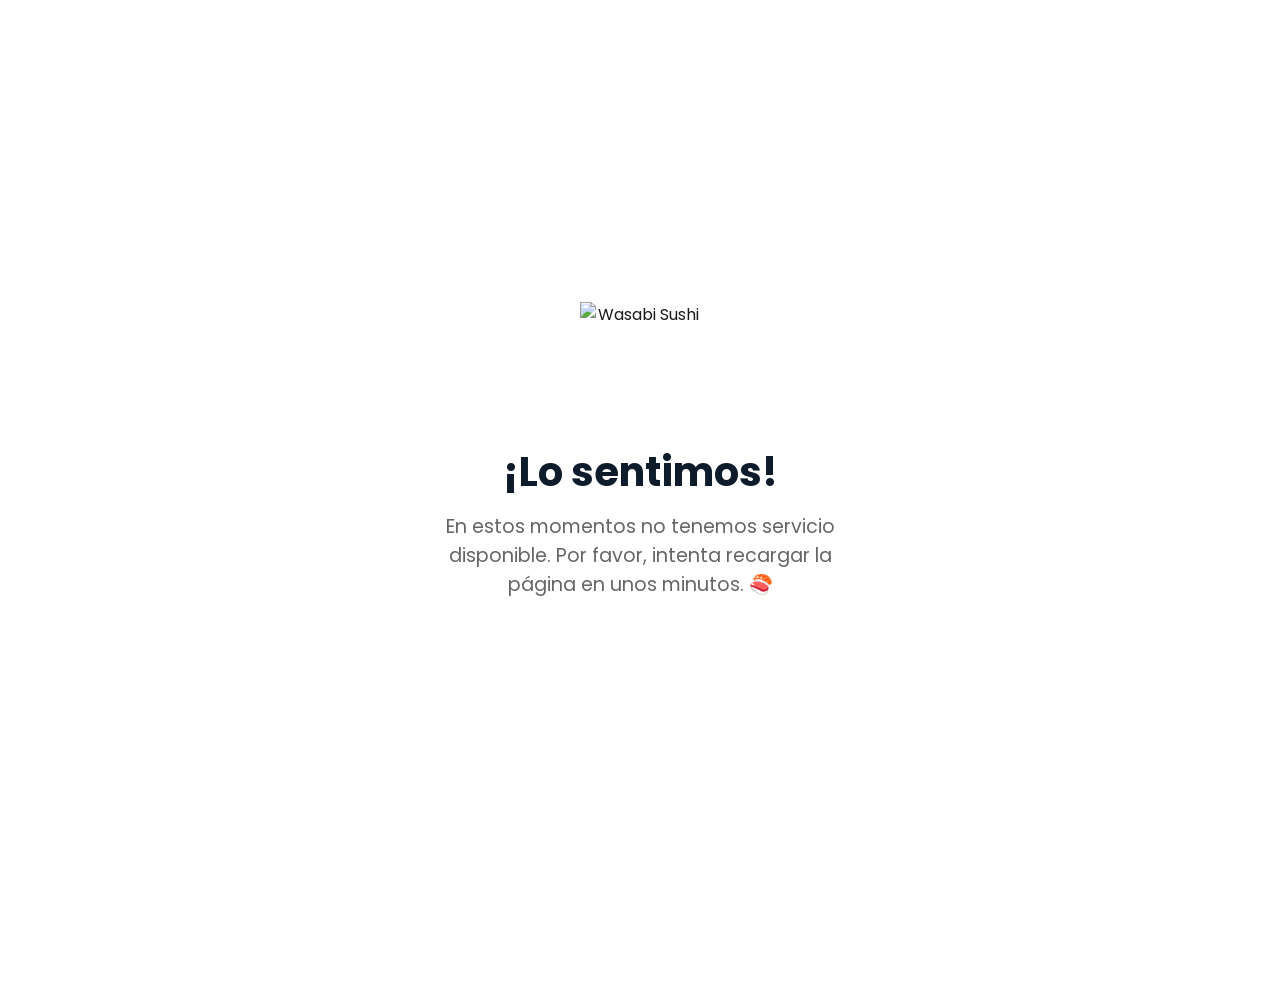
==== index.html @ 06684972 "Refactor HTML and JavaScript for better readability" ====
<!DOCTYPE html>
<html lang="es">
<head>
  <meta charset="UTF-8">
  <title>Menú/Pedidos | WASABI</title>
  <meta name="viewport" content="width=device-width, initial-scale=1.0">

  <!-- Estilos y Fuentes -->
  <link rel="stylesheet" href="stylewasabi.css?v=25">
  <link href="https://fonts.googleapis.com/css2?family=Poppins:wght@400;600;700&display=swap" rel="stylesheet">
  
  <!-- Librerías Externas -->
  <script src="https://cdn.jsdelivr.net/npm/sweetalert2@11"></script>
  <script src="https://cdn.jsdelivr.net/npm/@supabase/supabase-js@2"></script>

  <style>
    /* Estilos para el banner publicitario (imagen completa) */
    .banner-publicitario {
      background: #ffffff;
      margin: 15px auto;
      padding: 15px;
      max-width: 600px;
      border-radius: 12px;
      text-align: center;
      box-shadow: 0 4px 10px rgba(0,0,0,0.08);
      border: 1px solid #eaeaea;
    }
    .banner-publicitario img {
      width: 100%;
      height: auto;
      max-height: none;
      object-fit: contain; /* Asegura que la imagen se vea completa sin recortes */
      border-radius: 8px;
      margin-bottom: 12px;
      display: block;
    }
    .btn-embajador {
      display: inline-block;
      background: linear-gradient(135deg, #2563eb, #1d4ed8);
      color: white;
      padding: 12px 24px;
      border-radius: 25px;
      text-decoration: none;
      font-weight: 700;
      font-size: 0.95rem;
      box-shadow: 0 4px 6px rgba(37, 99, 235, 0.2);
      transition: transform 0.2s, background 0.2s;
    }
    .btn-embajador:hover {
      transform: translateY(-2px);
      background: linear-gradient(135deg, #1d4ed8, #1e40af);
    }
  </style>
</head>
<body>
<!--<div style="background: #e65100; color: white; text-align: center; padding: 12px 15px; font-family: 'Poppins', sans-serif; font-weight: 700; font-size: 1rem; box-shadow: 0 4px 6px rgba(0,0,0,0.15); position: relative; z-index: 9999;">
  📢 ATENCIÓN: Para brindarte un mejor servicio, Por hoy solo estaremos despachando la promo
</div>  -->

<header class="seccion-portada">
  <div id="portada" class="banner-principal"></div>
  
  <div class="portada-info-bar container">
    <img id="portada-logo" class="logo-restaurante" src="" alt="Logo">
    
    <div class="portada-acciones">
      <div class="portada-acciones">
        <button onclick="mostrarUbicacion()" class="btn-accion-portada">
            📍 Ubicación
        </button>
        
        <a href="tel:+573182651393" class="btn-accion-portada" style="text-decoration: none;">
            📞 Contacto
        </a>

        <button onclick="mostrarTablaHorarios()" class="btn-accion-portada">
            🕒 Horarios
        </button>

       <!-- <button onclick="abrirModalReserva()" class="btn-accion-portada" style="background: #2563eb; color: white; border: none;">
            📅 Reservas
        </button> -->
      </div>
    </div>
  </div>
</header>

<!-- ESPACIO PUBLICITARIO -->
<div class="container">
  <div class="banner-publicitario">
    <img src="https://wasabi.menwapp.com/imagenes/wasabi.png" alt="Publicidad Wasabi">
    <div>
      <a href="https://lp.loyaltycardtools.com/nC1rmSiJzV" target="_blank" class="btn-embajador">
        ✨ Convertirme en embajador
      </a>
    </div>
  </div>
</div>

<div class="buscador-container">
  <span class="buscador-icono">🔍</span>
  <input type="text" id="input-buscador" placeholder="Busca tu roll, bebida o plato favorito..." oninput="filtrarProductos(this.value)">
  <button id="btn-limpiar-busqueda" onclick="limpiarBusqueda()" style="display:none;">✕</button>
</div>
<div class="contenedor-flotante-menu">
    <button onclick="toggleCategorias()" class="btn-menu-lateral">
        ☰ Categorías
    </button>
</div>

<div id="sidebar-categorias" class="sidebar">
    <div class="sidebar-header">
        <h3>Menú</h3>
        <button onclick="toggleCategorias()" class="btn-cerrar">✕</button>
    </div>
    <nav id="nav-categorias" class="categorias-nav">
    </nav>
</div>

<div id="overlay-sidebar" onclick="toggleCategorias()"></div>

<main id="menu" class="container">
    </main>

<button class="btn-carrito-flotante" onclick="toggleCarrito()">
  🛒 <span id="carrito-count">0</span>
</button>

<div id="carrito-panel" class="carrito-panel">
  <div class="carrito-header">
    <h3>Tu Pedido</h3>
    <button onclick="toggleCarrito()" style="background:none; border:none; font-size:1rem; cursor:pointer; color:#000;">Cerrar</button>
  </div>
  <div id="carrito-items" class="carrito-body"></div>
  <div class="carrito-footer">
    <div class="total" style="margin-bottom:15px; font-weight:700; font-size:1.2rem; display:flex; justify-content:space-between; color:#000;">
      <span>Total:</span>
      <span id="carrito-total">$0</span>
    </div>
    <button id="btn-whatsapp" class="btn-agregar-modal" onclick="enviarWhatsApp()" disabled>
      Confirmar pedido vía WhatsApp
    </button>
  </div>
</div>

<div id="modal-producto" class="modal-overlay">
  <div class="modal-box">
    <button class="btn-cerrar-modal" onclick="cerrarModalProducto()">✕</button>
    <img id="modal-img" class="modal-img" src="" alt="Producto">
    <div class="modal-info">
      <h2 id="modal-nombre">Cargando...</h2>
      <p id="modal-desc" class="modal-descripcion" style="color:#666; margin:10px 0; font-size:0.9rem;"></p>
      <span id="modal-precio" class="modal-precio" style="font-size:1.3rem; font-weight:700; color:var(--color-acento);"></span>
      <div id="modal-acompanamientos-list" class="lista-acompanamientos"></div>
      <div class="campo-observaciones" style="margin-top:15px;">
        <label style="display:block; margin-bottom:5px; font-weight:600; font-size:0.95rem;">¿Alguna nota especial?</label>
        <textarea id="modal-obs" placeholder="Ej: Sin cebolla, término medio..." style="width:100%; height:70px; border-radius:10px; border:1px solid #ddd; padding:10px; font-family:inherit; resize:none; font-size:0.9rem;"></textarea>
      </div>
      <div class="selector-cantidad-modal">
        <label style="font-weight:600; font-size:0.95rem;">Cantidad:</label>
        <div class="controles-cantidad">
          <button onclick="cambiarCantidad(-1)">-</button>
          <input type="number" id="modal-cantidad" value="1" readonly>
          <button onclick="cambiarCantidad(1)">+</button>
        </div>
      </div>
      <button class="btn-agregar-modal" onclick="agregarDesdeModal()">Agregar al Pedido</button>
    </div>
  </div>
</div>

<div id="toast" class="toast"></div>

<footer class="footer-menwapp" style="text-align: center; padding: 20px; background: var(--color-fondo); color: var(--color-texto);">
  <div class="logo">
    <img src="https://capitalbga.menwapp.com/imagenes/ASCOMP.JPG" alt="ASCOMP Logo" style="height: 40px; width: auto; margin-bottom: 10px;">
  </div>
  
  <div class="descripcion" style="font-size:0.85rem; opacity:0.8; margin:5px 0;">
    Desarrollamos tu sistema de Gestor de pedidos con menú digital
  </div>
  
  <div class="soporte">
    <a class="btn-whatsapp-footer" 
   href="https://wa.me/573152653104?text=hola,%20tengo%20un%20restaurante%20y%20quiero%20sistematizar%20mi%20negocio" 
   target="_blank" 
   style="display:inline-block; margin-top:10px; text-decoration:none; background:#25D366; color:white; padding:8px 15px; border-radius:20px; font-size:0.85rem; font-weight:600;">
    📲 Información sobre el sistema
</a>
  </div>
  
  <div class="copyright" style="font-size:0.75rem; opacity:0.6; margin-top:15px;">
    Solución hecha por <strong>ASCOMP</strong>
    
      <div class="copyright" style="font-size:0.75rem; opacity:0.6; margin-top:15px;">
    exclusivo para el sistema POS <strong>ASCOMP</strong>
  </div>
</footer>

<script src="script.js?v=22"></script>

<script>
  const PROYECTO_URL = "https://mmtgjmxfvuzkktktergc.supabase.co";
  const PROYECTO_KEY = "sb_publishable_-xeWh1E1WCqs7ABAvAF0TA_hafx6fpV";
  const supabaseCliente = supabase.createClient(PROYECTO_URL, PROYECTO_KEY);

  window.addEventListener('beforeunload', function (e) {
    if (typeof carrito !== 'undefined' && carrito.length > 0) {
      e.preventDefault();
      e.returnValue = '';
      return '';
    }
  });

  function abrirModalReserva() {
      document.getElementById("modal-reserva").style.display = "flex";
  }

  function cerrarModalReserva() {
      document.getElementById("modal-reserva").style.display = "none";
  }

  function formatarHoraAMPM(hora24) {
      if(!hora24) return "";
      let [horas, minutos] = hora24.split(':');
      let ampm = horas >= 12 ? 'PM' : 'AM';
      horas = horas % 12;
      horas = horas ? horas : 12;
      return `${horas}:${minutos} ${ampm}`;
  }

  async function enviarReservaSupabase(e) {
      e.preventDefault();
      const btn = document.getElementById("btn-enviar-reserva");
      const horaInput = document.getElementById("res_hora").value;
      
      const horaFormateada = formatarHoraAMPM(horaInput);

      btn.disabled = true;
      btn.innerText = "Procesando...";

      const datos = {
          fecha: document.getElementById("res_fecha").value,
          hora_inicio: horaFormateada,
          cliente: document.getElementById("res_nombre").value,
          telefono: document.getElementById("res_telefono").value,
          personas: parseInt(document.getElementById("res_personas").value),
          motivo: document.getElementById("res_motivo").value,
          decoracion: document.getElementById("res_decoracion").checked,
          estado: "PENDIENTE",
          fecha_estado: new Date().toISOString()
      };

      try {
          const { error } = await supabaseCliente.from('reserva').insert([datos]);
          if (error) throw error;
          Swal.fire({ title: '¡Solicitud Enviada!', text: 'Te avisaremos vía WhatsApp.', icon: 'success' });
          cerrarModalReserva();
          e.target.reset();
      } catch (err) {
          Swal.fire('Error', 'No se pudo guardar la reserva.', 'error');
      } finally {
          btn.disabled = false;
          btn.innerText = "Enviar Solicitud";
      }
  } 
</script>

<!-- MODAL DE CONFIRMACIÓN WHATSAPP -->
<div id="modal-confirmacion" class="modal-overlay">
  <div class="modal-box" style="text-align: center;">
    <h3 style="color: #d32f2f; margin-bottom: 15px;">⚠️ ¡AVISO IMPORTANTE!</h3>
    <p style="font-size: 0.95rem; line-height: 1.5; color: #333;">
      En el siguiente paso se abrirá tu <strong>WhatsApp</strong> con un código de pedido generado automáticamente.
    </p>
    <div style="background: #fff3e0; padding: 10px; border-radius: 8px; margin: 15px 0; border: 1px solid #ffe0b2;">
      <p style="font-weight: 700; margin: 0; color: #e65100;">❌ NO MODIFIQUES EL TEXTO</p>
      <p style="font-size: 0.85rem; margin: 5px 0 0;">Si borras o cambias los códigos, no podremos procesar tu orden.</p>
    </div>
    <div style="display: flex; gap: 10px; margin-top: 20px;">
      <button onclick="cerrarModalConfirmacion()" style="flex:1; padding: 12px; border-radius: 10px; border: 1px solid #ddd; background: #eee; cursor:pointer;">
        Cancelar
      </button>
      <button onclick="confirmarYEnviar()" style="flex:1; padding: 12px; border-radius: 10px; border: none; background: #25D366; color: white; font-weight: 700; cursor:pointer;">
        Entendido, enviar
      </button>
    </div>
  </div>
</div>

<!-- MODAL DE RESERVA -->
<div id="modal-reserva" class="modal-overlay">
  <div class="modal-box" style="max-width: 450px;">
    <button class="btn-cerrar-modal" onclick="cerrarModalReserva()">✕</button>
    <h2 style="text-align: center; margin-bottom: 20px;">Reserva tu Mesa</h2>
    <form id="formReservaPublica" onsubmit="enviarReservaSupabase(event)" style="display: flex; flex-direction: column; gap: 12px;">
      <input type="text" id="res_nombre" placeholder="Tu nombre" required style="padding: 12px; border-radius: 8px; border: 1px solid #ddd;">
      <input type="tel" id="res_telefono" placeholder="WhatsApp / Teléfono" required style="padding: 12px; border-radius: 8px; border: 1px solid #ddd;">
      <div style="display: flex; gap: 10px;">
        <input type="date" id="res_fecha" required style="flex: 1; padding: 12px; border-radius: 8px; border: 1px solid #ddd;">
        <input type="time" id="res_hora" required style="flex: 1; padding: 12px; border-radius: 8px; border: 1px solid #ddd;">
      </div>
      <input type="number" id="res_personas" placeholder="¿Cuántas personas?" min="1" required style="padding: 12px; border-radius: 8px; border: 1px solid #ddd;">
      <textarea id="res_motivo" placeholder="¿Algún motivo o nota especial?" style="padding: 12px; border-radius: 8px; border: 1px solid #ddd; height: 80px; resize: none;"></textarea>
      <div style="display: flex; align-items: center; gap: 10px; background: #f9f9f9; padding: 10px; border-radius: 8px;">
        <input type="checkbox" id="res_decoracion" style="width: 18px; height: 18px; cursor: pointer;">
        <label for="res_decoracion" style="font-size: 0.9rem; font-weight: 600; cursor: pointer;">✨ ¿Deseas decoración especial?</label>
      </div>
      <button type="submit" id="btn-enviar-reserva" style="background: #2563eb; color: white; padding: 15px; border: none; border-radius: 10px; font-weight: 700; cursor: pointer; margin-top: 10px;">
        Enviar Solicitud
      </button>
    </form>
  </div>
</div>

</body>
</html>
---- stylewasabi.css ----
@import url('https://fonts.googleapis.com/css2?family=Playfair+Display:wght@600&family=Inter:wght@300;400;500;600;700&family=Poppins:wght@600;700&display=swap');

/* ==========================================
   1. FUENTES PERSONALIZADAS
   ========================================== */
@font-face {
  font-family: 'truenoregular';
  src: url('https://wasabi.menwapp.com/truenorg_1-webfont.woff2') format('woff2'),
       url('https://wasabi.menwapp.com/truenorg_1-webfont.woff') format('woff');
  font-weight: normal;
  font-style: normal;
}
@font-face {
  font-family: 'truenoextrabold';
  src: url('https://wasabi.menwapp.com/truenoexbd_1-webfont.woff2') format('woff2'),
       url('https://wasabi.menwapp.com/truenoexbd_1-webfont.woff') format('woff');
  font-weight: normal;
  font-style: normal;
}
@font-face {
  font-family: 'truenolight';
  src: url('https://wasabi.menwapp.com/truenolt-webfont.woff2') format('woff2'),
       url('https://wasabi.menwapp.com/truenolt-webfont.woff') format('woff');
  font-weight: normal;
  font-style: normal;
}

/* ==========================================
   2. VARIABLES Y BASE
   ========================================== */
:root {
  /* MARCA WASABI */
  --color-principal: #63b32e;   /* Verde Wasabi */
  --color-secundario: #e31e24;  /* Rojo marca */
  --color-acento: #4c8c20;      /* Verde Wasabi oscuro */
  --color-teal: #0d616d;        /* Teal oscuro tarjetería */

  /* BASE Y CONTRASTE */
  --color-fondo: #ffffff;
  --color-card: #f8f9fa;
  --color-borde: #e0e0e0;

  /* TEXTO */
  --color-texto: #1a1a1a;
  --color-texto-secundario: #666666;

  /* SOMBRAS PREMIUM */
  --sombra-suave: 0 4px 12px rgba(0, 0, 0, 0.08);
  --sombra-elevada: 0 8px 24px rgba(0, 0, 0, 0.15);
  --sombra-modal: 0 20px 40px rgba(0, 0, 0, 0.35);
}

* { 
  box-sizing: border-box; 
}

body {
  margin: 0;
  background: var(--color-fondo);
  color: var(--color-texto);
  font-family: 'truenolight', 'Inter', sans-serif;
  padding-bottom: 90px;
  -webkit-font-smoothing: antialiased;
}

.container {
  max-width: 1200px;
  margin: auto;
  padding: 20px;
}

/* ==========================================
   3. NAV CATEGORIAS - VERTICAL
   ========================================== */
.categorias-nav {
  display: flex;
  flex-direction: column;
  gap: 8px;
  margin: 20px 0;
  padding: 15px;
  background: var(--color-card);
  border: 1px solid var(--color-borde);
  border-radius: 16px;
  position: sticky;
  top: 10px;
  z-index: 100;
  max-height: 80vh;
  overflow-y: auto;
  box-shadow: var(--sombra-suave);
}

.categorias-nav::-webkit-scrollbar { width: 5px; }
.categorias-nav::-webkit-scrollbar-thumb { background: var(--color-borde); border-radius: 5px; }

.categorias-nav button {
  width: 100%;
  text-align: left;
  background: transparent;
  border: 1px solid transparent;
  color: var(--color-texto);
  padding: 12px 16px;
  border-radius: 10px;
  font-size: 15px;
  font-weight: 600;
  cursor: pointer;
  transition: all 0.2s ease;
}

.categorias-nav button:hover { 
  background: rgba(0,0,0,0.05); 
}

.categorias-nav button.activo {
  background: var(--color-principal);
  color: #000;
  font-weight: 700;
  border-color: var(--color-principal);
  border-left: 5px solid var(--color-acento);
}

/* ==========================================
   4. GRID Y TARJETAS DE PRODUCTO
   ========================================== */
.grid-productos {
  display: grid;
  grid-template-columns: repeat(auto-fill, minmax(280px, 1fr));
  gap: 20px;
}

@media (max-width: 768px) {
  .grid-productos {
    grid-template-columns: 1fr !important;
    gap: 20px;
  }
}

.card-producto {
  background-color: var(--color-teal) !important;
  border-radius: 12px !important;
  overflow: hidden !important;
  box-shadow: 0 4px 12px rgba(0, 0, 0, 0.15) !important;
  display: flex !important;
  flex-direction: column !important;
  position: relative !important;
  cursor: pointer;
  transition: transform 0.2s ease, box-shadow 0.2s ease;
}

.card-producto:hover {
  transform: translateY(-4px) !important;
  box-shadow: 0 8px 20px rgba(0, 0, 0, 0.25) !important;
}

.contenedor-media {
  width: 100%;
  height: 220px;
  overflow: hidden;
  background: #000;
  position: relative;
}

.contenedor-media img {
  width: 100%;
  height: 100%;
  object-fit: cover;
  display: block;
  transition: transform 0.4s ease;
}

.card-producto:hover .contenedor-media img {
  transform: scale(1.03);
}

.sin-foto {
  position: absolute;
  inset: 0;
  display: flex;
  align-items: center;
  justify-content: center;
  background: #0d505a;
}

.sin-foto::after {
  content: '🍣';
  font-size: 2.5rem;
  opacity: 0.5;
}

.card-producto .info {
  padding: 20px !important;
  display: flex !important;
  flex-direction: column !important;
  text-align: left !important;
  color: #ffffff !important;
}

.card-producto .info .nombre {
  font-family: 'truenoextrabold', sans-serif !important;
  font-size: 1.4rem !important;
  line-height: 1.2 !important;
  margin-bottom: 12px !important;
  color: #ffffff !important;
  display: block !important;
}

.card-producto .info .descripcion {
  font-family: 'truenolight', sans-serif !important;
  font-size: 0.95rem !important;
  line-height: 1.45 !important;
  margin: 0 0 16px 0 !important;
  color: #e0f2f1 !important;
  display: block !important;
  visibility: visible !important;
  opacity: 1 !important;
}

.card-producto .info .precio {
  font-family: 'truenoregular', sans-serif !important;
  font-size: 1.25rem !important;
  font-weight: bold !important;
  color: #ffffff !important;
  margin-top: auto !important;
  display: block !important;
}

.producto-deshabilitado {
  opacity: 0.6;
  pointer-events: none;
}

.overlay-deshabilitado {
  position: absolute;
  inset: 0;
  background: rgba(0, 0, 0, 0.6);
  color: #fff;
  display: flex;
  align-items: center;
  justify-content: center;
  font-weight: bold;
  z-index: 4;
}

/* ==========================================
   5. TÍTULOS DE SECCIÓN Y BANNERS
   ========================================== */
.titulo-categoria,
h2.titulo-categoria,
.banner-categoria-grupo + h3,
[class*="titulo-categoria"] {
  background: rgba(255, 255, 255, 0.92) !important;
  backdrop-filter: blur(8px) !important;
  color: #1a1a1a !important;
  padding: 10px 18px !important;
  border-radius: 12px !important;
  border: 1px solid var(--color-borde, #e0e0e0) !important;
  box-shadow: 0 4px 12px rgba(0, 0, 0, 0.1) !important;
  display: inline-flex !important;
  align-items: center !important;
  gap: 8px !important;
  margin: 20px 0 12px 0 !important;
  position: relative !important;
  z-index: 5 !important;
  font-family: 'Poppins', sans-serif !important;
  font-size: 1.15rem !important;
  font-weight: 700 !important;
  text-transform: uppercase !important;
  letter-spacing: 0.5px !important;
}

.banner-categoria-grupo {
  width: 100%;
  height: 140px;
  margin-bottom: 15px;
  border-radius: 15px;
  overflow: hidden;
  border: 1px solid var(--color-borde);
}

.banner-categoria-grupo img {
  width: 100%;
  height: 100%;
  object-fit: cover;
  display: block;
}

/* ==========================================
   6. CARRITO FLOTANTE Y PANEL
   ========================================== */
.btn-carrito-flotante {
  position: fixed;
  bottom: 100px;
  right: 20px;
  background: var(--color-principal);
  color: #0d1b2a;
  border: 2px solid #ffffff;
  padding: 14px 24px;
  border-radius: 50px;
  font-weight: 800;
  font-size: 1.05rem;
  box-shadow: 0 10px 30px rgba(99, 179, 46, 0.45);
  z-index: 9999;
  display: none;
  align-items: center;
  gap: 12px;
  transition: all 0.3s cubic-bezier(0.175, 0.885, 0.32, 1.275);
  cursor: pointer;
}

.btn-carrito-flotante:hover {
  transform: translateY(-3px) scale(1.02);
  box-shadow: 0 14px 35px rgba(99, 179, 46, 0.55);
}

#carrito-count {
  background: #0d1b2a;
  color: #ffffff;
  padding: 3px 10px;
  border-radius: 20px;
  font-size: 0.85rem;
  font-weight: 800;
  min-width: 24px;
  text-align: center;
}

.carrito-panel {
  position: fixed;
  bottom: 0;
  right: 0;
  width: 100%;
  max-width: 440px;
  height: 100dvh;
  max-height: 100dvh;
  background: #ffffff;
  z-index: 20000;
  border-radius: 24px 24px 0 0;
  transform: translateY(100%);
  transition: transform 0.35s cubic-bezier(0.4, 0, 0.2, 1);
  display: flex;
  flex-direction: column;
  color: #1a1a1a;
  overflow: hidden;
  padding-bottom: env(safe-area-inset-bottom);
  box-shadow: 0 -12px 40px rgba(0, 0, 0, 0.25);
}

.carrito-panel.activo { 
  transform: translateY(0); 
}

.carrito-header {
  padding: 22px 24px;
  background: #f8f9fa;
  border-bottom: 1px solid #eaeaea;
  display: flex;
  justify-content: space-between;
  align-items: center;
  font-family: 'Poppins', sans-serif;
  font-size: 1.15rem;
  font-weight: 700;
}

.carrito-body { 
  flex: 1; 
  overflow-y: auto; 
  padding: 20px 24px; 
}

.carrito-item {
  display: flex;
  justify-content: space-between;
  align-items: center;
  margin-bottom: 16px;
  padding: 12px 16px;
  background: #f9fbf8;
  border: 1px solid #eef3eb;
  border-radius: 14px;
  transition: background 0.2s;
}

.carrito-item:hover {
  background: #f2f7f0;
}

/* ==========================================
   7. MODAL DE PRODUCTO Y OBSERVACIONES
   ========================================== */
.modal-overlay,
.modal-fondo {
  position: fixed;
  inset: 0;
  background: rgba(0, 0, 0, 0.7);
  backdrop-filter: blur(6px);
  display: none;
  justify-content: center;
  align-items: center;
  z-index: 50000;
  padding: 15px;
}

.modal-overlay.activo { 
  display: flex; 
}

.modal-box {
  background: #ffffff;
  color: #1a1a1a;
  width: 100%;
  max-width: 440px;
  border-radius: 24px;
  padding: 24px;
  position: relative;
  max-height: 85vh;
  overflow-y: auto;
  box-shadow: var(--sombra-modal);
  text-align: center;
  animation: modalEntrada 0.25s ease-out;
}

@keyframes modalEntrada {
  from {
    opacity: 0;
    transform: scale(0.95) translateY(10px);
  }
  to {
    opacity: 1;
    transform: scale(1) translateY(0);
  }
}

.modal-img {
  width: 100%;
  height: 210px;
  object-fit: cover;
  background: #f4f4f4;
  border-radius: 16px;
  margin-bottom: 18px;
  display: block;
}

#modal_producto_nombre,
#modal-nombre {
  font-family: 'truenoextrabold', 'Poppins', sans-serif;
  font-size: 1.45rem;
  color: #0d1b2a;
  margin: 0 0 6px 0;
}

#modal_producto_precio,
#modal-precio {
  font-family: 'truenoregular', sans-serif;
  font-size: 1.3rem;
  font-weight: 700;
  color: var(--color-secundario);
  margin: 0 0 16px 0;
}

/* CONTADOR DE CANTIDAD */
.cantidad-box,
.selector-cantidad-modal {
  display: inline-flex;
  align-items: center;
  justify-content: center;
  gap: 16px;
  margin: 18px 0;
  padding: 8px 18px;
  background: #f4f6f8;
  border: 1px solid #e5e8ec;
  border-radius: 50px;
}

.cantidad-box button,
.controles-cantidad button {
  width: 38px;
  height: 38px;
  border-radius: 50%;
  border: none;
  background: #ffffff;
  color: #1a1a1a;
  font-size: 1.2rem;
  font-weight: 800;
  cursor: pointer;
  box-shadow: 0 2px 6px rgba(0,0,0,0.1);
  transition: all 0.2s ease;
}

.cantidad-box button:hover,
.controles-cantidad button:hover {
  background: var(--color-principal);
  color: #000000;
}

.cantidad-box input,
.controles-cantidad input {
  width: 40px;
  text-align: center;
  border: none;
  background: transparent;
  font-size: 1.2rem;
  font-weight: 700;
  color: #0d1b2a;
}

/* ÁREA DE OBSERVACIONES Y SUGERENCIAS */
#modal_comentario,
#modal-obs {
  width: 100%;
  height: 90px;
  font-family: 'Inter', sans-serif;
  font-size: 0.95rem;
  padding: 14px;
  border-radius: 14px;
  border: 1.5px solid #e0e0e0;
  background: #fafafa;
  resize: none;
  outline: none;
  transition: border-color 0.2s ease, background 0.2s ease;
}

#modal_comentario:focus,
#modal-obs:focus {
  border-color: var(--color-principal);
  background: #ffffff;
}

#sugerencias_obs {
  max-height: 180px;
  overflow-y: auto;
  margin-top: 12px;
  margin-bottom: 20px;
  display: flex;
  flex-wrap: wrap;
  gap: 8px;
  justify-content: center;
  padding: 4px;
}

#sugerencias_obs button,
#sugerencias_obs .chip-obs {
  background: #f0f4f8;
  border: 1px solid #d8e2ec;
  color: #334e68;
  padding: 8px 14px;
  border-radius: 20px;
  font-size: 0.85rem;
  font-weight: 600;
  cursor: pointer;
  transition: all 0.2s ease;
}

#sugerencias_obs button:hover,
#sugerencias_obs .chip-obs:hover {
  background: var(--color-principal);
  color: #000000;
  border-color: var(--color-principal);
}

.btn-agregar,
.btn-agregar-modal {
  width: 100%;
  padding: 16px;
  background: var(--color-principal);
  color: #0d1b2a;
  border: none;
  border-radius: 14px;
  font-size: 1.05rem;
  font-weight: 800;
  cursor: pointer;
  margin-top: 10px;
  box-shadow: 0 6px 18px rgba(99, 179, 46, 0.35);
  transition: all 0.2s ease;
}

.btn-agregar:hover,
.btn-agregar-modal:hover {
  background: #54a024;
  transform: translateY(-2px);
  box-shadow: 0 8px 22px rgba(99, 179, 46, 0.45);
}

.btn-cancelar {
  width: 100%;
  padding: 12px;
  background: transparent;
  color: var(--color-texto-secundario);
  border: none;
  border-radius: 14px;
  font-size: 0.95rem;
  font-weight: 600;
  cursor: pointer;
  margin-top: 6px;
  transition: background 0.2s;
}

.btn-cancelar:hover {
  background: #f1f1f1;
}

.btn-cerrar-modal {
  position: absolute;
  top: 16px;
  right: 16px;
  background: rgba(0, 0, 0, 0.6);
  color: #ffffff;
  border: none;
  width: 36px;
  height: 36px;
  border-radius: 50%;
  cursor: pointer;
  z-index: 100;
  display: flex;
  align-items: center;
  justify-content: center;
  font-weight: bold;
  font-size: 15px;
  transition: transform 0.2s ease, background 0.2s ease;
}

.btn-cerrar-modal:hover {
  background: rgba(0, 0, 0, 0.85);
  transform: scale(1.08);
}

.item-acomp {
  display: flex;
  align-items: center;
  gap: 12px;
  padding: 12px 16px;
  background: #f9f9f9;
  border: 1px solid #e5e5e5;
  margin-bottom: 8px;
  border-radius: 12px;
  cursor: pointer;
  transition: all 0.2s ease;
}

.item-acomp:hover { 
  background: #f1f5f0; 
}

.item-acomp:has(input:checked) {
  background: #f0fdf4;
  border-color: var(--color-principal);
  font-weight: 600;
}

.item-acomp input[type="radio"],
.item-acomp input[type="checkbox"] {
  width: 20px; 
  height: 20px;
  accent-color: var(--color-principal);
  cursor: pointer;
}

/* ==========================================
   8. PORTADA Y LOGO REDISEÑADOS
   ========================================== */
/* ==========================================
   8. PORTADA Y LOGO REDISEÑADOS (SIN ESPACIO BLANCO)
   ========================================== */
.seccion-portada {
  background: #ffffff;
  border-bottom: 1px solid var(--color-borde);
  box-shadow: 0 4px 20px rgba(0, 0, 0, 0.04);
  position: relative;
  overflow: hidden;
  padding-bottom: 15px;
}

.banner-principal {
  width: 100%;
  height: 160px;
  background-size: cover;
  background-position: center;
  background-color: #222;
}

@media (min-width: 768px) {
  .banner-principal { height: 220px; }
}

/* Contenedor general de la barra de información y logo */
.portada-info-bar {
  display: flex;
  flex-direction: column;
  align-items: center;
  justify-content: center;
  padding: 0 15px;
  position: relative;
  margin-top: -50px; /* Sube el bloque de manera armónica sobre el banner */
}

/* Logo centrado y sin espacios muertos */
.logo-restaurante {
  width: 110px;
  height: 110px;
  border-radius: 50%;
  border: 4px solid #ffffff;
  background: #ffffff;
  object-fit: cover;
  box-shadow: 0 8px 25px rgba(0, 0, 0, 0.18);
  transition: transform 0.3s ease;
  margin-bottom: 12px;
}

@media (min-width: 768px) {
  .logo-restaurante {
    width: 140px;
    height: 140px;
    margin-bottom: 15px;
  }
}

.logo-restaurante:hover { 
  transform: scale(1.05); 
}

/* Botones de acción (Ubicación, Contacto, Horarios) ordenados */
.portada-acciones {
  display: flex;
  justify-content: center;
  gap: 8px;
  width: 100%;
  max-width: 480px;
  margin: 0 auto;
  padding: 8px;
  background: #ffffff;
  border-radius: 16px;
  box-shadow: 0 4px 15px rgba(0, 0, 0, 0.06);
  border: 1px solid var(--color-borde);
}

.btn-accion-portada {
  flex: 1;
  display: flex;
  align-items: center;
  justify-content: center;
  gap: 5px;
  background: #f8f9fa;
  color: #1a1a1a;
  border: 1px solid #e2e8f0;
  padding: 10px 8px;
  border-radius: 10px;
  font-size: 0.82rem;
  font-weight: 600;
  cursor: pointer;
  transition: all 0.2s ease;
  white-space: nowrap;
}

.btn-accion-portada:hover {
  background: var(--color-principal);
  color: #0d1b2a;
  border-color: var(--color-principal);
  transform: translateY(-2px);
}

/* ==========================================
   9. BUSCADOR DE PRODUCTOS
   ========================================== */
.buscador-container {
  position: relative;
  max-width: 600px;
  margin: 20px auto 10px auto;
  padding: 0 15px;
  display: flex;
  align-items: center;
}

.buscador-container .buscador-icono {
  position: absolute;
  left: 28px;
  font-size: 1.1rem;
  pointer-events: none;
}

#input-buscador {
  width: 100%;
  padding: 14px 45px 14px 45px;
  background: #f8f9fa;
  border: 1.5px solid var(--color-borde);
  border-radius: 50px;
  font-family: 'Inter', sans-serif;
  font-size: 0.95rem;
  color: var(--color-texto);
  outline: none;
  box-shadow: var(--sombra-suave);
  transition: all 0.3s ease;
}

#input-buscador:focus {
  background: #ffffff;
  border-color: var(--color-principal);
  box-shadow: 0 6px 20px rgba(99, 179, 46, 0.2);
}

#btn-limpiar-busqueda {
  position: absolute;
  right: 28px;
  background: #e2e8f0;
  border: none;
  width: 26px;
  height: 26px;
  border-radius: 50%;
  cursor: pointer;
  font-weight: bold;
  font-size: 0.8rem;
  display: flex;
  align-items: center;
  justify-content: center;
  color: #4a5568;
  transition: background 0.2s;
}

#btn-limpiar-busqueda:hover {
  background: var(--color-secundario);
  color: #ffffff;
}

/* ==========================================
   10. FOOTER, SIDEBAR Y NOTIFICACIONES
   ========================================== */
.footer-menwapp {
  margin-top: 60px;
  padding: 35px 20px;
  text-align: center;
  background: #0d1b2a;
  border-top: 3px solid #1e90ff;
  font-family: 'Poppins', sans-serif;
}

.footer-menwapp .logo {
  font-size: 1.2rem;
  font-weight: 700;
  color: #ffffff;
  letter-spacing: 0.5px;
}

.footer-menwapp .logo span { color: #1e90ff; }
.footer-menwapp .descripcion { margin-top: 8px; font-size: 0.9rem; color: #cfd8dc; }
.footer-menwapp .soporte { margin-top: 15px; }

.footer-menwapp .btn-whatsapp-footer {
  display: inline-block;
  margin-top: 8px;
  padding: 10px 18px;
  background: #25D366;
  color: white;
  border-radius: 25px;
  text-decoration: none;
  font-size: 0.9rem;
  font-weight: 600;
  transition: 0.2s;
}

.footer-menwapp .btn-whatsapp-footer:hover { transform: scale(1.05); }
.footer-menwapp .copyright { margin-top: 20px; font-size: 0.8rem; color: #90a4ae; }

.toast {
  position: fixed;
  bottom: 90px;
  left: 50%;
  transform: translateX(-50%);
  background: rgba(13, 27, 42, 0.92);
  color: #ffffff;
  padding: 12px 24px;
  border-radius: 30px;
  display: none;
  z-index: 60000;
  font-size: 0.9rem;
  font-weight: 600;
  box-shadow: 0 6px 20px rgba(0,0,0,0.3);
}

.toast.show { display: block; }

.badge-estrella {
  position: absolute;
  top: 10px;
  left: 10px;
  background: rgba(242, 183, 5, 0.95);
  color: #000000;
  padding: 5px 10px;
  border-radius: 8px;
  font-size: 0.75rem;
  font-weight: bold;
  z-index: 5;
  box-shadow: 0 2px 6px rgba(0,0,0,0.25);
  pointer-events: none;
}

.sidebar {
  position: fixed;
  top: 0;
  left: -300px;
  width: 280px;
  height: 100%;
  background: var(--color-card);
  z-index: 1000;
  transition: 0.4s cubic-bezier(0.4, 0, 0.2, 1);
  box-shadow: 5px 0 15px rgba(0,0,0,0.5);
  display: flex;
  flex-direction: column;
}

.sidebar.activo { left: 0; }

.sidebar-header {
  padding: 25px 20px;
  background: var(--color-fondo);
  border-bottom: 1px solid var(--color-borde);
  color: var(--color-principal);
}

#overlay-sidebar {
  display: none;
  position: fixed;
  top: 0;
  left: 0;
  width: 100%;
  height: 100%;
  background: rgba(0,0,0,0.8);
  backdrop-filter: blur(3px);
  z-index: 999;
}

#overlay-sidebar.activo { display: block; }

.contenedor-flotante-menu {
  position: fixed;
  bottom: 30px;
  left: 50%;
  transform: translateX(-50%);
  width: 100%;
  display: flex;
  justify-content: center;
  z-index: 999;
  pointer-events: none;
}

.btn-menu-lateral {
  pointer-events: auto;
  background: var(--color-principal);
  color: #000;
  border: 3px solid #ff3b3b;
  padding: 18px 0;
  border-radius: 50px;
  font-size: 1.1rem;
  font-weight: 800;
  text-transform: uppercase;
  width: 75%;
  max-width: 320px;
  cursor: pointer;
  box-shadow: 0 10px 25px rgba(242, 183, 5, 0.35);
  transition: all 0.3s ease;
  animation: pulseMenu 1.8s infinite;
}

.btn-menu-lateral:active {
  transform: scale(0.92);
  background: var(--color-secundario);
}

@keyframes pulseMenu {
  0%, 100% {
    transform: scale(1);
    box-shadow: 0 10px 25px rgba(242, 183, 5, 0.35);
  }
  70% {
    transform: scale(1.03);
    box-shadow: 0 10px 30px rgba(242, 183, 5, 0.45);
  }
}
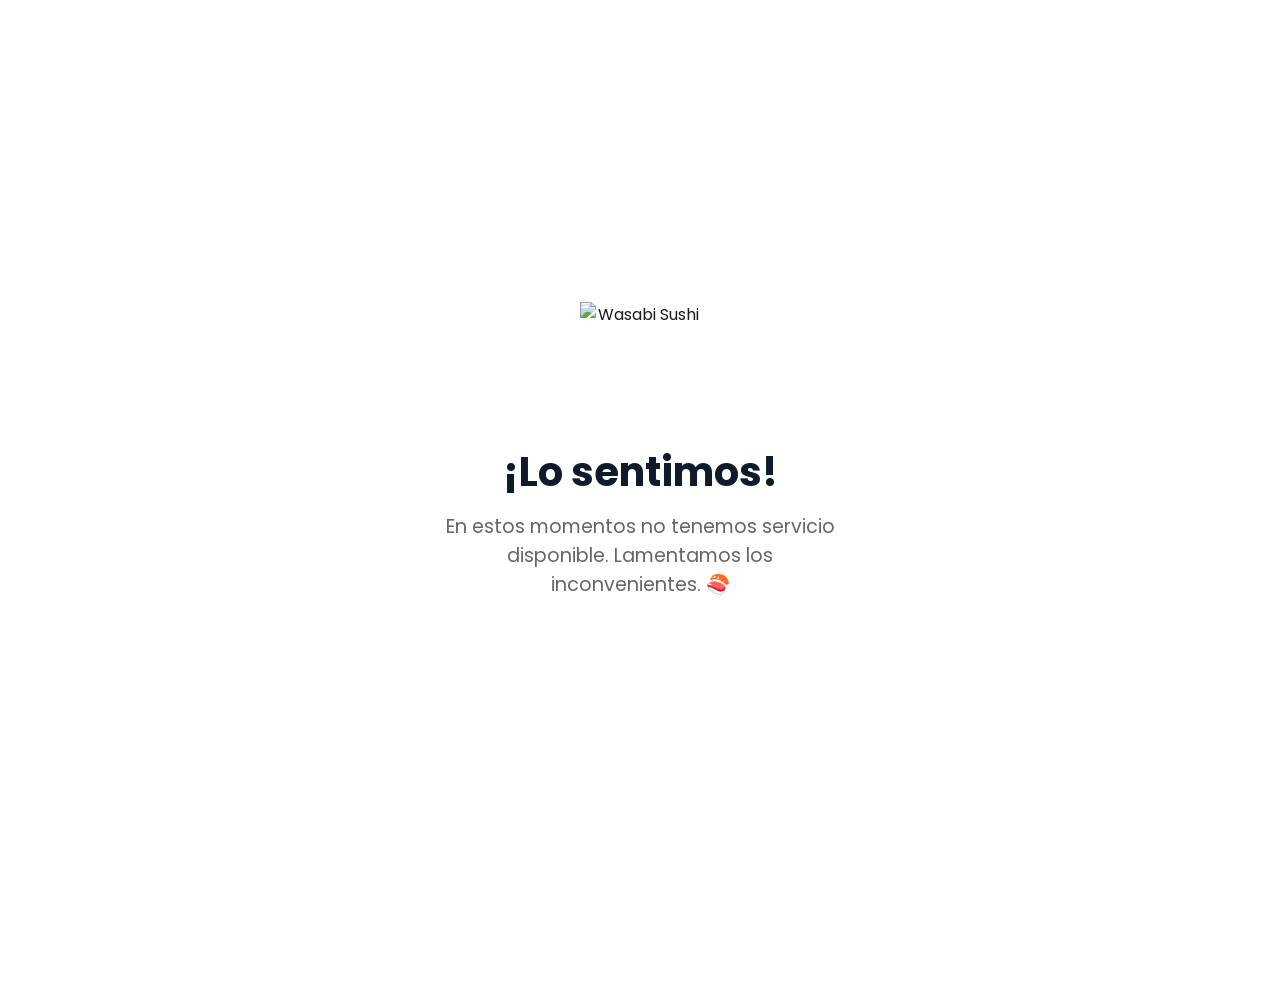
==== commit 9cbfc171: "Update index.html" ====
--- a/index.html
+++ b/index.html
@@ -53,6 +53,114 @@
   </style>
 </head>
 <body>
+
+  <!-- ESTILOS PANTALLA DE CARGA -->
+  <style>
+
+    #loader.hidden {
+      opacity: 0;
+      visibility: hidden;
+      pointer-events: none;
+    }
+    .loader-icon {
+      font-size: 3rem;
+      margin-bottom: 15px;
+      animation: bounce 1s infinite alternate;
+    }
+    .progress-container {
+      width: 260px;
+      height: 8px;
+      background: rgba(255, 255, 255, 0.15);
+      border-radius: 4px;
+      overflow: hidden;
+      margin-bottom: 12px;
+    }
+    .progress-bar-fill {
+      width: 0%;
+      height: 100%;
+      background: linear-gradient(90deg, #ff4500, #ff8c00);
+      transition: width 0.15s ease-out;
+    }
+    .progress-text {
+      font-size: 0.9rem;
+      font-weight: 500;
+      opacity: 0.9;
+    }
+    @keyframes bounce {
+      from { transform: translateY(0); }
+      to { transform: translateY(-10px); }
+    }
+  </style>
+</head>
+<body>
+
+
+<!-- PANTALLA DE CARGA INICIAL CON LOGO INTEGRADO -->
+<div id="loader">
+  <div class="loader-logo-container">
+    <img id="loader-logo-img" 
+         src="data:image/svg+xml;utf8,<svg xmlns='http://www.w3.org/2000/svg' viewBox='0 0 100 100'><text y='.9em' font-size='90'>🍔</text></svg>" 
+         alt="Distrito Logo" 
+         class="loader-logo-animado">
+  </div>
+  <div class="progress-container">
+    <div id="progress-bar" class="progress-bar-fill"></div>
+  </div>
+  <span id="progress-text" class="progress-text">Cargando menú... 0%</span>
+</div>
+
+<style>
+  #loader {
+    position: fixed;
+    inset: 0;
+    background-color: #07070a;
+    display: flex;
+    flex-direction: column;
+    justify-content: center;
+    align-items: center;
+    z-index: 99999;
+    transition: opacity 0.3s ease, visibility 0.3s ease;
+    font-family: 'Poppins', sans-serif;
+    color: #fff;
+  }
+  #loader.hidden {
+    opacity: 0;
+    visibility: hidden;
+    pointer-events: none;
+  }
+  .loader-logo-container {
+    width: 90px;
+    height: 90px;
+    display: flex;
+    justify-content: center;
+    align-items: center;
+    margin-bottom: 18px;
+  }
+  .loader-logo-animado {
+    max-width: 100%;
+    max-height: 100%;
+    object-fit: contain;
+  }
+  .progress-container {
+    width: 220px;
+    height: 6px;
+    background: rgba(255, 255, 255, 0.15);
+    border-radius: 4px;
+    overflow: hidden;
+    margin-bottom: 10px;
+  }
+  .progress-bar-fill {
+    width: 0%;
+    height: 100%;
+    background: linear-gradient(90deg, #ff4500, #ff8c00);
+    transition: width 0.05s linear;
+  }
+  .progress-text {
+    font-size: 0.85rem;
+    font-weight: 500;
+    opacity: 0.9;
+  }
+</style>
 <!--<div style="background: #e65100; color: white; text-align: center; padding: 12px 15px; font-family: 'Poppins', sans-serif; font-weight: 700; font-size: 1rem; box-shadow: 0 4px 6px rgba(0,0,0,0.15); position: relative; z-index: 9999;">
   📢 ATENCIÓN: Para brindarte un mejor servicio, Por hoy solo estaremos despachando la promo
 </div>  -->
@@ -315,3 +423,4 @@
 
 </body>
 </html>
+
